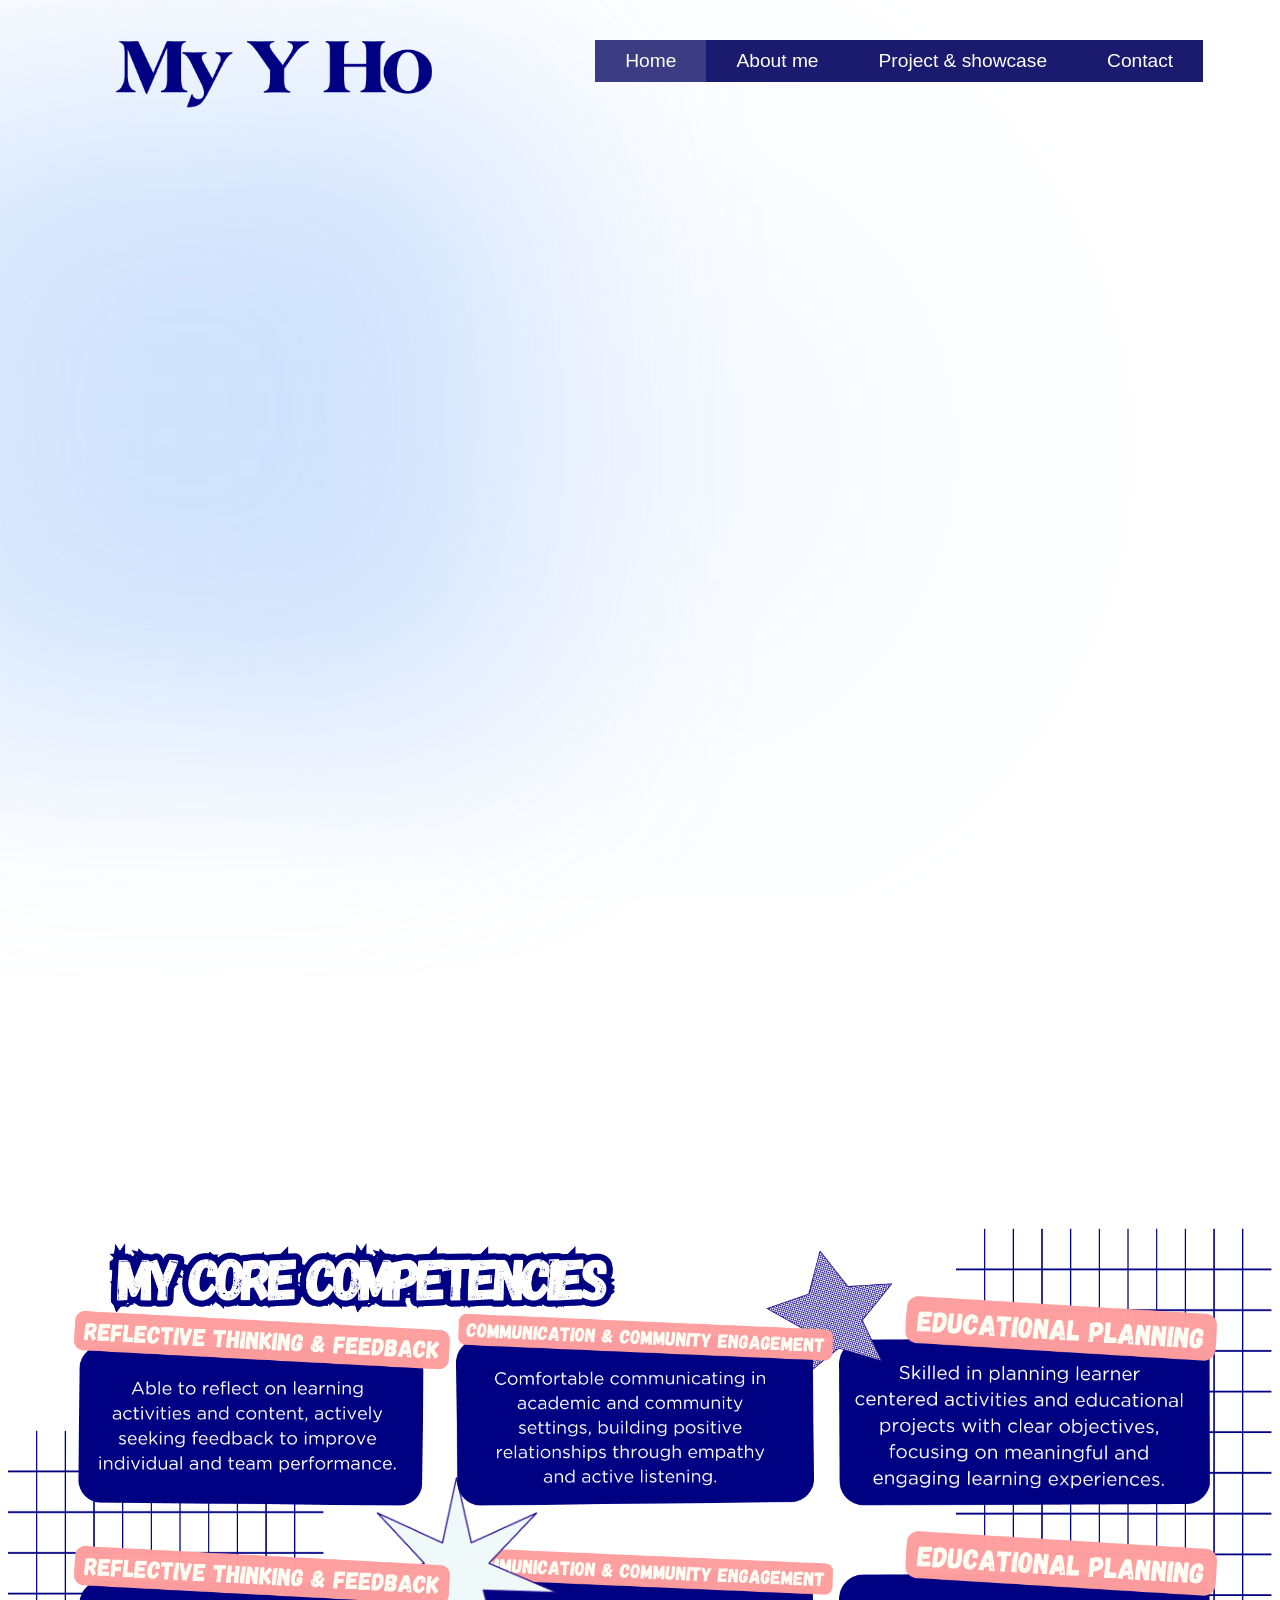
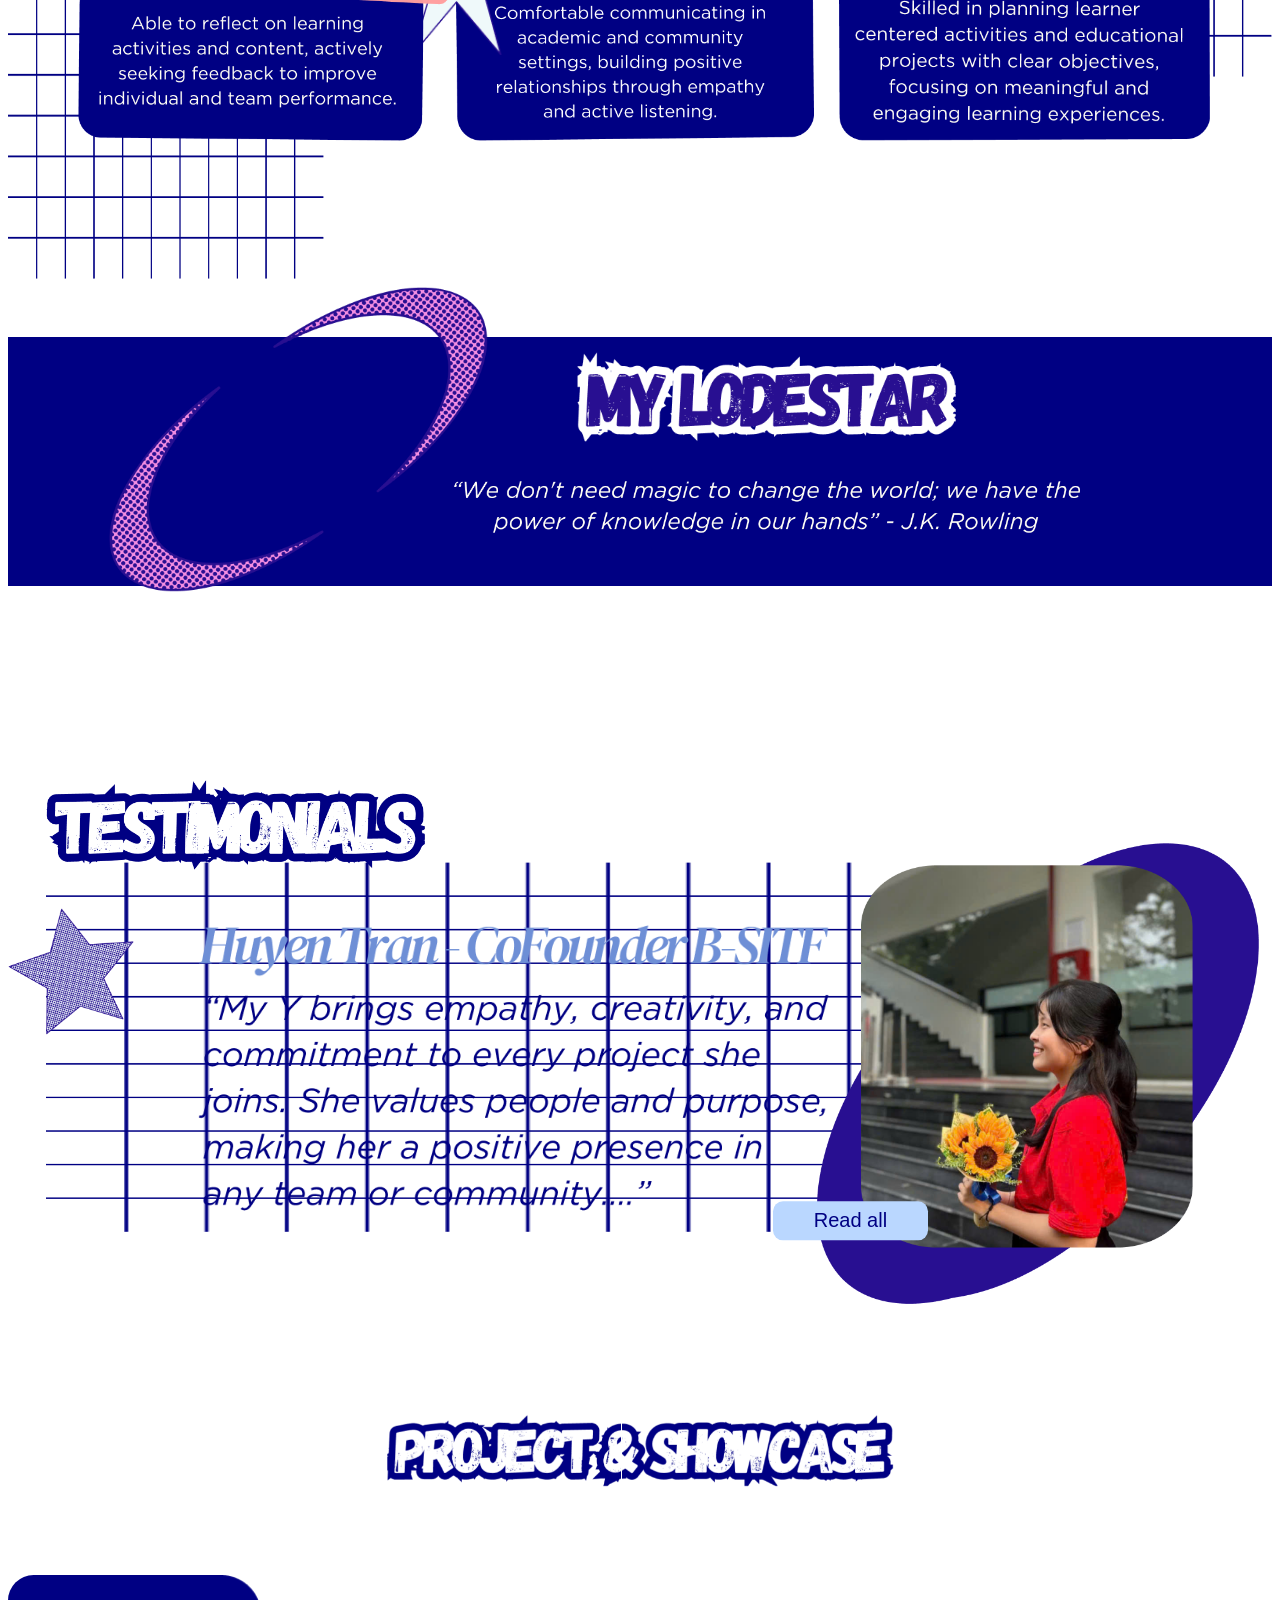
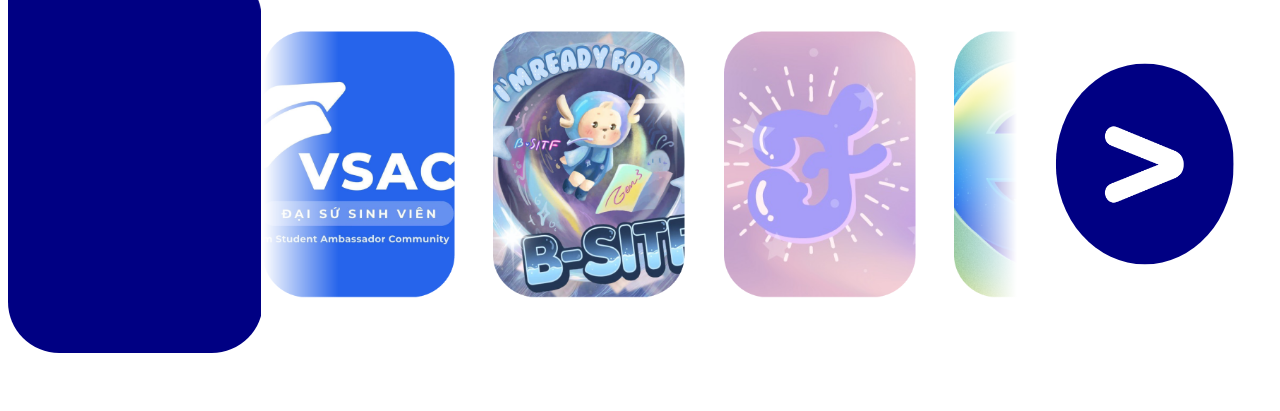
==== index.html @ 448593c3 "Add files via upload" ====
<!DOCTYPE html>
<html lang="en">
  <head>
    <meta charset="UTF-8" />
    
    <meta name="viewport" content="width=device-width, initial-scale=1.0" />
    <link rel="stylesheet" href="./index_style/style.css" />
    <link rel="preconnect" href="https://fonts.googleapis.com">
    <link rel="preconnect" href="https://fonts.gstatic.com" crossorigin>
    <link rel="icon" href="favicon.ico" type="image/x-icon">
    <link href="https://fonts.googleapis.com/css2?family=Bangers&family=Dancing+Script:wght@700&family=Nunito:wght@400;700;800&display=swap" rel="stylesheet">
    <title>MyY | Portfolio</title>
    <!-- <nav class="nav_pos">
        <div class="nav_class">
            <div class="nav_item">
                <button href="Home" class="nav_style">Home</button>
                <div class="nav_overlay"></div>
            </div>
            <button href="About" class="nav_style">About me</button>
            <button href="Project" class="nav_style">Project & showcase</button>
            <button href="Contact" class="nav_style">Contact</button>
        </div>
   
    </nav> -->
    <nav class="nav_div">
      <button href="Contact" class="nav_style bling" onclick="contact()">Contact</button>
      <button href="Project" class="nav_style bling" onclick="project()">Project & showcase</button>
      <button href="About" class="nav_style bling" onclick="about()">About me</button>
      <div class="nav_item">
        <button href="Home" class="nav_style bling"onclick="home()" >Home</button>
        <div class="nav_overlay"></div>
    </div>
      <img src="png/p1/Group 11.png" class="myyho">
    </nav>

    
  </head>
  <body>
    <div class="div1">
      <div class="div1_2 scroll-hidden ">
        <div class="hello_box">
          <div class="vt_group">
            <img src="png/p1/Group 3.png" class="vt1">
            <img src="png/p1/vector2.png" class="vt2">
            <img src="png/p1/Group 15.png" class="star1">
            <img src="png/p1/Group 17.png" class="star2">
          </div>
        <div class="vt3_wrap">
          
            <img src="png/p1/Group 2 (1).png" class="vt3">
            <img src="png/p1/Group 14.png" class="vt4">
            <img src="png/p1/Group 19.png" class="star3">
            <img src="png/p1/Group 16.png" class="star5">
           <div class="iconic">
            <img src="png/p1/Group 5.png" class="icon1" onclick="facebook()">
            <img src="png/p1/Group 6.png" class="icon1" onclick="inl()">
            <img src="png/p1/Group 7.png" class="icon1" onclick="insta()">
            <img src="png/p1/Group 8.png" class="icon1" onclick="tiktok()">
  
           </div>
        </div>
      
        <div class="book_wrap">
          <img src="png/p1/Group 1.png" class="book">
          <img src="png/p1/Group 18.png" class="star4">
        </div>
        </div>
     </div>
     <div class="div2 scroll-hidden">
      <img src="png/p1/Group 10.png" class="d2">
      <div class="div_myy2">
        <img src="png/p1/Group 9.png" class="myy2">
        <img src="png/p1/Group 20.png" class="star6">
        <div class="btn1 bling" class="btn-hover-white" onclick="about()">
          <a class="font-read-all">Read all</a>
        </div>
      </div>
      <img src="png/p1/Group 12.png" class="bio_title">
      <img src="png/p1/Group 13.png" class="bio_text">
     </div>
     <div class="div3 scroll-hidden"> 
      <img src="png/p1/Group 21.png" class="mc">
      <img src="png/p1/Group 35.png" class="star7">
      <img src="png/p1/Group 1 (1).png" class="caro1">
      <!-- <img src="png/p1/Group 1 (1).png" class="caro2"> -->
      <img src="png/p1/Group 1 (1).png" class="caro3">
      <!-- <img src="png/p1/Group 1 (1).png" class="caro4"> -->
      <img src="png/p1/Group 36.png" class="star8" style="z-index: 2;">
      <div class="row1">
        <img src="png/p1/Group 28.png" class="o1">
        <img src="png/p1/Group 31.png" class="o1" style="z-index: 3;">
        <img src="png/p1/Group 27.png" class="o1" style="z-index: 1;">
      </div>
      <div class="row2">
        <img src="png/p1/Group 28.png" class="o1" style="z-index: 3;">
        <img src="png/p1/Group 31.png" class="o1">
        <img src="png/p1/Group 27.png" class="o1">
      </div>
     </div>
     <div class="div4 scroll-hidden">
      <!-- <div class="box"> -->
        <img src="png/p1/Group 37 (1).png" class="bl">
        <img src="png/p1/Group 22 (1).png" class="cc">
        <img src="png/p1/Group 38.png" class="ls">
        <img src="png/p1/Group 39.png" class="ls_text">
      <!-- </div> -->
     </div>
     <div class="div5 scroll-hidden">
      <img src="png/p1/Group 40.png" class="tmna"> 
      <div class="gr1">
        <img src="png/p1/Group 1 (1).png" class="caro5">
        <img src="png/p1/Group 43.png" class="star9">
        <div class="gr2">
          <img src="png/p1/Group 45.png" class="title_tmna">
          <img src="png/p1/Group 44.png" class="text_tmna">
        </div>
        <div class="myy_cc">
          <img src="png/p1/Group 41.png" class="cc_img">
          <img src="png/p1/Group 42.png" class="myy3">
          <div class="btn2 bling" onclick="read_all_02()">
            <a class="font-read-all">Read all</a>
          </div>
        </div>
      </div>
     

     </div>
     <div class="div6">
        <div class="show_box">
          <img src="png/p1/Group 46.png" class="show">
        </div>
        <div class="scroll_box">
          <div class ="p3-wrap bling">
            <img src="png/p1/Group 47.png" class="p3">
          </div>
        
          <div class="marquee-window">
            
            <div class="marquee-track">
              <img src="png/p1/Group 54.png" class="p1" onclick="vsac()">
              <img src="png/p1/Group 50.png" class="p1" onclick="sach()">
              <img src="png/p1/Group 48.png" class="p1" onclick="flo()">
              <img src="png/p1/Group 56.png" class="p1" style="border-radius: 20px;" onclick="ctu_eng()">
              
              <img src="png/p1/Group 55.png" class="p1" onclick="pise()">
              <img src="png/p1/Group 53.png" class="p1" onclick="alphabet()">
              <img src="png/p1/Group 57.png" class="p1" onclick="song()">
              <img src="png/p1/Group 58.png" class="p1" style="border-radius: 30px;" onclick="MM()">
            </div>
        
          </div>
        
          <div class="p2-wrap bling">
            <img src="png/p1/Group 52.png" class="p2">
          </div>
        </div>
     </div>
    </div>
     <script src="./index_style/script.js"></script>
    <script>
     
    </script>
  </body>
  </html>
  </body>
</html>
---- index_style/style.css ----
@font-face {
    font-family: 'Agrandir Wide'; 
    src: url('font/Agrandir-Wide.otf') format('opentype'); /* Trỏ đúng tên file và định dạng OTF */
    font-weight: normal; 
    font-style: normal;
    font-display: swap; 

    font-family: 'Amerosa'; 
    src: url('font/Amoresa.woff2') format('opentype'); /* Trỏ đúng tên file và định dạng OTF */
    font-weight: normal; 
    font-style: normal;
    font-display: swap; 
}

:root {
    --font-display: 'Bangers', cursive;
    --font-script:  'Dancing Script', cursive;
    --font-body:    'Agrandir Wide', sans-serif;
    --font-title:   'DM Serif Display', serif;
    --font-title-myy:  'Amerosa',sans-serif;
}


.nav_div {
  position: fixed;
  left: 4%;
  width: 90%;
  display: flex;
  align-items: center;
  flex-direction: row-reverse;
  z-index: 1000;
  animation: fade-in-up 0.8s ease-out forwards;
}

.myyho {
    position: relative;
    width: clamp(100px, 25vw, 450px);
    transform: translateX(-50%);
}

.nav_pos{
    position: absolute;
    right: 5%;
    /* animation: fade-in-up 1s ease-out forwards; */
}

body {
    /* background-color: black; */
    /* background-color: #ffffff; */
    background: radial-gradient(circle at center, #f4f8ff 0%, #ffffff 70%);
    background-attachment: fixed; /* Giữ nền cố định khi cuộn trang */
}

/* Tạo quả cầu ánh sáng ảo */
body::before {
    content: "";
    position: fixed;
    width: 50vw;
    height: 50vw;
    top: 10%;
    left: -10%;
    
    /* 1. Dùng màu xanh đậm hơn một chút (mã màu hover của bạn) để tăng độ tương phản */
    background: #8ebaf8; 
    
    /* 2. Giữ nguyên độ nhòe để viền sáng thật mềm */
    filter: blur(120px);   
    
    /* 3. TĂNG MẠNH OPACITY: Từ 0.05 lên khoảng 0.3 hoặc 0.4 */
    opacity: 0.4;         
    
    z-index: -1;           
    pointer-events: none;  
    animation: breathing-glow 15s ease-in-out infinite alternate;
}

/* Tùy chọn: Bạn có thể copy nguyên khối body::before trên, 
   đổi thành body::after, đổi vị trí (ví dụ bottom: 10%; right: -10%) 
   và đổi thời gian animation thành 12s để tạo thêm 1 quầng sáng thứ 2 lệch nhịp! */
/* Kịch bản nhịp thở sinh học cho ánh sáng */
@keyframes breathing-glow {
    0% {
        transform: translate(0, 0) scale(1);
    }
    100% {
        transform: translate(5%, 5%) scale(1.2); /* Dịch nhẹ và phồng to ra */
    }
}

.nav_style  {
    text-decoration: none;
    font-family: var(--font-body);
    /* padding: 10px 30px; 
    font-size: 20px; */
    white-space: nowrap;
    padding: clamp(5px, 1vw, 10px) clamp(15px, 2.5vw, 30px);
    font-size: clamp(14px, 1.5vw, 20px);
    margin: 0;
    border:  0;
    font-weight: 500;
    z-index: 2;
    display: block;
    /* transition: transform 0.8s ease, box-shadow 0.8s ease; */
    transition: all 0.3s ease;
    
}

.nav_style {
    background: #1a1a6e; 
    /* background: transparent; */
    color: #fff;
}



.nav_style:hover {
    background-color: #bad7ff; /* Nền xanh nhạt */
    color: #000083; /* Đổi màu chữ thành xanh đậm để dễ đọc hơn */
    
    /* Nhấc bổng nhẹ lên 3px và tỏa bóng 3D */
    transform: translateY(-3px); 
    box-shadow: 0 10px 20px rgba(0, 0, 83, 0.15); 
    
    cursor: pointer;
}



.nav_class {
    display: flex;
}

.nav_item{
    position: relative;
    display: flex;
    align-items: center;
}

.nav_overlay {
    opacity: 1;
    position: absolute;
    top: 0;
    left: 0;
    right: 0;
    bottom: 0;
    background-color: rgba(255, 255, 255, 0.15); /* Màu trắng đục nhẹ */
    backdrop-filter: blur(0.5px); /* Lệnh làm mờ phía sau */
    -webkit-backdrop-filter: blur(8px); 
 
    z-index: 3; /* Nằm dưới chữ */
    pointer-events: none; /* Tránh cản trở việc click vào link */
}

.div1 {
    position: relative;
    /* top: 7%; */
    /* height: 100%; */
    width: 100%;
    min-height: 100vh;
    display: flex;
  
    /* align-items: center; */
    /* justify-content: center; */

    /* flex-direction: row-reverse; */
    align-items: center;
    flex-direction: column;
    gap: clamp(20px, 15vw, 500px);
}


.div1_2 {
    /* transform: translateY(40%); */
    margin-top: 15%;
    position: relative;
    display: flex;
    /* right: 6%; */
    /* margin-top: 15%; */
    /* transform: translateX(-5%); */
 
    /* opacity: 0; */
    /* animation: fade-in-up 1s ease-out 0.2s forwards; */
    
}

.hello_box {
    position: relative;
    width: 100%;
  
    height: auto;
    display: flex;
    /* align-items: center; */
    justify-content: center;
    gap: 0px;
    flex-direction: row-reverse;
    align-items: center
    
    /* opacity: 0; */
}

.vt_group {
    position: relative;
    right: 0%;
    width: 30%;
    /* right: 0%; */
    /* left: 70%;
    top: 20%; */
    /* Chuyển hàm clamp của vt1 sang cho khung bọc */
    opacity: 0;
    animation: fade-in-up 0.8s ease-out 0.4s forwards;
}


.vt1 {
    position: absolute;
    width: 105%;
    /* right: 10%; */
    height: auto;
    display: block;
}
.vt2 {
    position: relative;
    width: 90%;  
    right: 0%;
    transform: translate(-13%, 10%);
}

.vt3_wrap {
    /* z-index: 3  */
    position: relative;
    /* width: clamp(150px, 40vw, 500px); */
    width: 40%;
    height: auto;
    /* transform: translateY(-0%); */
    transform: translateX(-5%);
    right: -3%;
    /* right: 85%; */
    opacity: 0;
    animation: fade-in-up 0.8s ease-out 0.6s forwards;
}



.vt3 {
    width: 100%;
    height: auto;
    display: block;
}

.vt4 {
    z-index: 3;
    width: 80%;
    height: auto;
    position: absolute;
    top: 10%;
    left: 10%;
}

.star_wrap1 {
    
}

.star1 {
    z-index: 5;
    position: absolute;
    width: clamp(20px,6vw, 50px);
    height: auto;
    left: -13%;
    top: 7%;

}

.star2 {
    z-index: 5;
    position: absolute;
    width: 40%;
    left: -25%;
    bottom: -15%;
}
.star3 {
    z-index: 3;
    position: absolute;
    width: clamp(5px,4vw, 24px);
    right: 42%;
    /* bottom: -12%; */
    transform: translateY(15%);
}

.star5 {
    position: absolute;
    width: 15%;
    height: auto;
    bottom: -10%;
    left: 6%;
}

.book_wrap {
    /* z-index: 4; */
    position: relative;
    width: 20%;
    right: -5%;
    /* top: -10%;     */
    transform: translateY(-10%);
    opacity: 0;
    animation: fade-in-up 0.8s ease-out 0.8s forwards;
}

.book {
    position: relative;
    z-index: 4;
    width: 100%;
    height: auto;
}

.star4 {
    z-index: 1;
    position: absolute;
    width: clamp(70px,10vw, 150px);
    left: -24%;
    top: 5%;
}

@keyframes fade-in-up {
    0% {
        opacity: 0;
        transform: translateY(40px);
    }
    100% {
        opacity: 1;
        transform: translateY(0); 
    }
}


.iconic {
    position: relative;
    height: 40px;
    width: 100%;
    display: flex;
    align-items: center;
    /* justify-content: center; */
    gap: clamp(5px,3vw,20px);
    flex-direction: row;
    /* opacity: 0; */
    /* animation: fade-in-up 1s ease-out 0.2s forwards; */
    /* transform: translateX(32%); */
    transform: translate(35%, 150%);
    /* top: 30%; */
    /* transform: translateY(-10%); */
    /* transform: translateY(-10%); */
    /* margin-top: 19%; */
}

.icon1 {
    width: clamp(20px,3vw, 100px);
    height: auto;
    position: relative;
    transition: transform 0.3s ease, background-color 0.3s ease;
}

.icon1:hover {
    transform: scale(1.3); /* Phóng to nút lên 10% */
    cursor: pointer;       /* Đổi con trỏ chuột thành hình bàn tay */
    
}

@media screen and (max-width: 768px) {
    
.hello_box {
    position: relative;
    width: 100%;
  
    height: auto;
    display: flex;
    /* align-items: center; */
    justify-content: center;
    gap: 0px;
    flex-direction: row-reverse;
    align-items: center
    
    /* opacity: 0; */
}

.vt_group {
    position: relative;
    right: 0%;
    width: 30%;
    /* right: 0%; */
    /* left: 70%;
    top: 20%; */
    /* Chuyển hàm clamp của vt1 sang cho khung bọc */
}


.vt1 {
    position: absolute;
    width: 105%;
    /* right: 10%; */
    height: auto;
    display: block;
}
.vt2 {
    position: relative;
    width: 90%;  
    right: 0%;
    transform: translate(-13%, 10%);
}

.vt3_wrap {
    /* z-index: 2; */
    position: relative;
    /* width: clamp(150px, 40vw, 500px); */
    width: 40%;
    height: auto;
    /* transform: translateY(-0%); */
    transform: translate(2%,50%);
    right: -3%;
    /* right: 85%; */
}



.vt3 {
    width: 100%;
    height: auto;
    display: block;
}

.vt4 {
    z-index: 3;
    width: 80%;
    height: auto;
    position: absolute;
    top: 10%;
    left: 10%;
}

.star_wrap1 {
    
}

.star1 {
    z-index: 5;
    position: absolute;
    width: clamp(20px,5vw, 50px);
    height: auto;
    left: -10%;
    top: 5%;

}

.star2 {
    z-index: 5;
    position: absolute;
    width: 40%;
    left: -25%;
    bottom: -10%;
}
.star3 {
    z-index: 3;
    position: absolute;
    width: clamp(5px,4vw, 24px);
    right: 42%;
    /* bottom: -12%; */
    transform: translateY(15%);
}

.star5 {
    position: absolute;
    width: 15%;
    height: auto;
    bottom: 20%;
    left: 6%;
}

.book_wrap {
    /* z-index: 4; */
    position: relative;
    width: 20%;
    right: -5%;
    /* top: -10%;     */
    transform: translateY(-0%);
}

.book {
    position: relative;
    z-index: 4;
    width: 100%;
    height: auto;
}

.star4 {
    z-index: 1;
    position: absolute;
    width: clamp(70px,10vw, 150px);
    left: -50%;
    top: 0%;
}


.iconic {
    position: relative;
    height: 40px;
    width: 100%;
    display: flex;
    align-items: center;
    /* justify-content: center; */
    gap: clamp(5px,1vw,10px);
    flex-direction: row;
    /* opacity: 0; */
    /* animation: fade-in-up 1s ease-out 0.2s forwards; */
    /* transform: translateX(32%); */
    transform: translate(26%, 50%);
    /* top: 30%; */
    /* transform: translateY(-10%); */
    /* transform: translateY(-10%); */
    /* margin-top: 19%; */
}

.icon1 {
    width: clamp(20px,3vw, 100px);
    height: auto;
    position: relative;
}


  
}

.div2 {
    position: relative;
    /* top: 7%; */
    /* height: 50%; */
    /* top: 40%; */
    width: 100%;
    
    display: flex;
  
    /* align-items: center; */
    /* justify-content: center; */
    gap: 0px;
    /* flex-direction: row-reverse; */
    /* transform: translateY(60%); */
}


.d2 {
    width: 100%;
    height: auto;
}

.div_myy2{
    position: absolute;
    height: 120%;
    width: auto;
    top: -30%;
    left: 3%;
}

.myy2{
    height: 100%;
    width: auto;
   
}

.text_box {
    position: relative;
    width: 60%;
    height: auto;
    right: 5%;
    top:5%;
    align-items: center;
    flex-direction: column;
}

.bio_title {
    position: absolute;
    width: 60%;
    height: auto;
    right: 5%;
    top:5%;
}

.bio_text{
    position: absolute;
    width: 60%;
    right: 5%;
    top: 25%;
}

.star6{
    position: absolute;
    width: 40%;
    height: auto;
    left:-10%;
    bottom: 0%;
}

.btn1 {
    position: absolute;
    background-color: #bad7ff;
    width: 40%;
    height: 10%;
    bottom: 5%;
    right: -10%;
    border-radius: 15px;
    display: flex;
    justify-content: center; /* Căn giữa theo chiều ngang */
    align-items: center; 
    container-type: inline-size;
    transition: transform 0.2s ease, box-shadow 0.2s ease, background-color 0.2s ease;
    
}

.font-read-all{
    font-family: var(--font-body);
    color: #000083;
    /* text-align: center; */
    font-size: clamp(7px, 13cqi, 20px);
    /* font-size: 120%; */
}

.div3 {
    position: relative;
    /* top: 7%; */
    /* height: 50%; */
    /* top: 40%; */
    width: 100%;
    display: flex;
  
    /* align-items: center; */
    /* justify-content: center; */
    gap: clamp(5px,5vw,20px);
    /* flex-direction: row-reverse; */
    /* transform: translateY(60%); */
    flex-direction: column;
}
.row1 {
    position: relative;
    align-items: center;


    gap: clamp(5px,1vw,20px);
    flex-direction: row;
}

.o1 {
    /* z-index: 3; */
    position: relative;
    transform: translateX(17%);
    width: 30%;
    height: auto;
}

.o3 {
    /* z-index: 1; */
    position: relative;
    transform: translateX(17%);
    width: 30%;
    height: auto;
}

.mc {
    position: absolute;
    width: 40%;
    height: auto;
    top: -12%;
    left: 8%;
}

.star7 {
    position: absolute;
    width: 10%;
    top: -10%;
    right: 30%;
    z-index: 2;
}

.caro1 {
    position: absolute;
    width: 25%;
    height: 100%;
    right: 0%;
    top: -15%;
}

.caro2 {
    position: absolute;
    width: 20%;
    height: auto;
    right: 0%;
    top: 0%;
}

.caro3 {
    position: absolute;
    width: 25%;
    height: 100%;
    left: 0%;
    top: 30%;
}

.caro4 {
    position: absolute;
    width: 20%;
    height: auto;
    left: 0%;
    top: 50%;
}

.star8 {
    position: absolute;
    bottom: 20%;
    left: 27.5%;
    width: 16%;
    height: auto;
}

.div4 {
    position: relative;
    /* top: 7%; */
    /* height: 50%; */
    /* top: 40%; */
    width: 100%;
    display: flex;
  
    /* align-items: center; */
    /* justify-content: center; */
  
    /* flex-direction: row-reverse; */
    /* transform: translateY(60%); */
    /* flex-direction: column; */
}


.bl {
    position: relative;
    display: block;
    width: 100%;
    height: auto;
}

.cc {
    position: absolute;
    left: 8%;
    width: 30%;
    height: auto;
    /* top: 10%; */
    /* bottom: 0%; */
    margin-top: -4%;
}

.ls {
    position: absolute;
    width: 30%;
    margin-top: 1%;
    left: 45%;
}

.ls_text {
    position: absolute;
    width: 50%;
    margin-top: 11%;
    left: 35%;
}

.div5 {
    position: relative;
    /* top: 7%; */
    /* height: 50%; */
    /* top: 40%; */
    width: 100%;
    display: flex;
   gap: clamp(10px,3vw,50px);
  
    flex-direction: column;
}



.tmna {
    position: relative;
    width: 30%;
    left: 3%;
        /* align-items: center;
    justify-content: center;
  
    flex-direction: row-reverse; */
}

.gr1 {
    position: relative;
    width: 100%;;
}

.gr2 {
    position: relative;
    left: 15%;
    width: 50%;
}

.star9 {
    position: absolute;
    width: 10%;
    height: auto;
}

.title_tmna {
    position: relative;
    width: 100%;
    height: auto;
}

.text_tmna {
    position: relative;
    width: 100%;
    height: auto;
}

.myy_cc {
    position: absolute;
    /* right: 1%; */
    /* margin-top: -5%; */
    transform: translateY(-15%);
    top: 0%;
    right: 1%;
    width: 35%;
}

.cc_img {
    /* width: 50%; */
    position: absolute;
    width: 100%;
    height: auto;
}

.myy3 {
    position: relative;
    width: 75%;
    height: auto;
    right: -5%;
    /* transform: translateY(); */
    margin: 5%;
}

/* .btn2 {
    position: absolute;
    background-color: #bad7ff;
    width: 35%;
    height: 9%;
    bottom: 8%;
    left: -10%;
    border-radius: 10px;
    display: flex;
    justify-content: center; 
    align-items: center; 
    container-type: inline-size;
}
 */

 .btn2 {
    position: absolute;
    background-color: #bad7ff;
    width: 35%;
    height: 9%;
    bottom: 8%;
    left: -10%;
    border-radius: 10px;
    display: flex;
    justify-content: center; 
    align-items: center; 
    container-type: inline-size;
    
    /* Thêm transition vào đây để hiệu ứng mượt mà cả khi đưa chuột vào và rút chuột ra */
    transition: transform 0.2s ease, box-shadow 0.2s ease, background-color 0.2s ease;
}

/* Hiệu ứng khi di chuột vào nút */
/* Dấu phẩy giúp áp dụng cùng 1 hiệu ứng cho cả 2 nút */
.btn1:hover, .btn2:hover {
    /* 1. Nhấc lên 5px và phóng to 10% */
    transform: translateY(-5px) scale(1.1); 
    
    /* 2. Đổi nền sang xanh đậm hơn một chút (mã màu cũ của bạn) */
    background-color: #8ebaf8; 
    
    /* 3. Tỏa bóng 3D màu xanh nhạt ăn nhập với tông màu trang web */
    box-shadow: 0 15px 30px rgba(0, 0, 83, 0.15); 
    
    /* 4. Tối ưu hóa xử lý đồ họa để chống giật lag */
    will-change: transform, box-shadow;
    cursor: pointer;
}
.scroll-hidden {
    opacity: 0;
    transform: translateY(50px);
    transition: all 0.8s ease-out; /* Hiệu ứng kéo dài 0.8 giây, mượt mà ở khúc cuối */
}

/* Trạng thái 2: Hiện rõ và trở về vị trí ban đầu */
.scroll-show {
    opacity: 1;
    transform: translateY(0);
}

.caro5 {
    position: absolute;
    width: 70%;
    height: 120%;
    left: 3%;
    top: -15%;
}

.div6 {
    position: relative;
    /* top: 7%; */
    /* height: 50%; */
    /* top: 40%; */
    width: 100%;
    display: flex;
    /* align-items: center; */
   gap: clamp(10px,3vw,50px);
  
    flex-direction: column;
}

.show_box {
    width: 100%;
    position: relative;
    display: flex;
    align-items: center;     /* Căn giữa chiều dọc */
    justify-content: center; /* THÊM DÒNG NÀY: Căn giữa chiều ngang */
}

.show {
    position: relative;
    width: 40%;
    height: auto; /* Nên thêm để ảnh không bị méo */
}
/* Khung lớn ngoài cùng: Dàn 3 phần tử (Trụ trái - Cửa sổ - Trụ phải) nằm ngang */
.scroll_box {
    width: 100%;
    display: flex;
    align-items: center;
    justify-content: space-between; 
    padding: 50px 0;
}

/* ------------------------------------------- */

/* 1. Cửa sổ hiển thị: Thêm hiệu ứng mờ 2 đầu */
.marquee-window {
    width: 60%; 
    overflow: hidden; /* Đây chính là bức tường chém ảnh */
    display: flex;
    align-items: center;
    
    /* THÊM DÒNG NÀY: Nới rộng khung trên/dưới ra 50px để chứa trọn vẹn bóng đổ và sức bật */
    padding: 50px 0; 
    
    -webkit-mask-image: linear-gradient(to right, transparent, black 10%, black 90%, transparent);
    mask-image: linear-gradient(to right, transparent, black 10%, black 90%, transparent);
}
/* 2. Thanh trượt: Bật tăng tốc phần cứng và tạo độ trễ mượt */
.marquee-track {
    display: flex;
    gap: clamp(20px, 3vw, 40px); /* Khoảng cách co giãn theo màn hình */
    width: max-content; 
    
    /* HIỆU ỨNG MỚI: Báo cho trình duyệt biết chuẩn bị chuyển động để render mượt hơn */
    will-change: transform; 
    
    /* Tốc độ chạy 10s (bạn có thể tăng giảm tùy ý) */
    animation: scroll-left 10s linear infinite; 
}

/* HIỆU ỨNG MỚI: Tạm dừng khi đưa chuột vào */
.marquee-track:hover {
    animation-play-state: paused;
    cursor: grab; /* Đổi icon chuột thành hình bàn tay */
}

/* (Các class .p1 giữ nguyên như bước trước bạn đã làm) */
/* Trạng thái bình thường của icon */
.marquee-track .p1 {
    /* width: clamp(40px, 6vw, 100px);  */
    flex-shrink: 0; 
    
    /* Copy chuẩn từ btn-14: Thời gian chuyển động 0.2s cho cả transform và shadow */
    transition: transform 0.2s ease, box-shadow 0.2s ease;
}

/* Khi đưa chuột vào (Hover) */
.marquee-track .p1:hover {
    /* 1. Vừa phóng to (scale) vừa nhấc bổng lên (translateY) */
    transform: translateY(-8px) scale(1.1); 
    
    /* 2. Đổ bóng mềm chuẩn như btn-14 nhưng đổi sang màu tối để nổi trên nền trắng */
    box-shadow: 0 20px 40px 1px rgba(0, 0, 83, 0.15); 
    
    /* 3. Báo cho trình duyệt chuẩn bị phần cứng để hover cực mượt */
    will-change: box-shadow, transform;
    
    cursor: pointer;
}
/* ------------------------------------------- */

/* 3. Kịch bản chuyển động: Kích hoạt 3D */
@keyframes scroll-left {
    0% {
        /* Dùng translate3d thay vì translateX để kích hoạt Card đồ họa (GPU) */
        transform: translate3d(0, 0, 0); 
    }
    100% {
        transform: translate3d(-50%, 0, 0); 
    }
}

.p1 {
    position: relative;
    
    /* TĂNG GIẢM KÍCH THƯỚC Ở ĐÂY */
    /* Công thức: clamp(Nhỏ nhất trên đt, Tỷ lệ lý tưởng, Lớn nhất trên PC) */
    width: clamp(50px, 15vw, 200px); 
    
    height: auto;
    object-fit: contain;
}


/* 2. Tạo kiểu dáng và hiệu ứng hover chung bổng-lấp lánh cho cả 2 container */
.p2-wrap, .p3-wrap {
    /* Đồng bộ hóa kích thước bắt mắt hơn */
    width: clamp(80px, 20vw, 280px); 
    height: auto;
    
    /*ransition mượt mà cho transform và box-shadow */
    transition: transform 0.3s ease, box-shadow 0.3s ease, background-color 0.3s ease;
    
    position: relative; /* Cần thiết cho pseudo-elements kim loại và .bling */
}

/* Hiệu ứng nhấc bổng rõ rệt và đổ bóng kim loại mềm mại chuẩn bling */
.p2-wrap:hover, .p3-wrap:hover {
    /* 1. Nhấc bổng rõ rệt lên 12px và phóng to thêm 5% */
    transform: translateY(-12px) scale(1.05); 
    
    /* 2. Đổ bóng bổng mềm mại chuẩn bling đồng bộ với các nút để tạo chiều sâu */
    box-shadow: 0 20px 40px rgba(0, 0, 83, 0.2); 
    
    /* 3. Tối ưu hóa xử lý đồ họa */
    will-change: transform, box-shadow;
    
    /* 4. Tùy chọn: Thêm màu nền mờ để ngôi sao tàng hình trắng nổi bật */
    background-color: rgba(255, 255, 255, 0.1); 
    
    cursor: pointer;
}

/* -------------------------------------------------------------------------
   3. TRỤ TRÁI (p3-wrap): TẠO HÌNH KHIÊN KIM LOẠI
   ------------------------------------------------------------------------- */
.p3-wrap {
    background-color: transparent; /* Nền container trong suốt */
}

/* Pseudo-element để tạo hình khiên kim loại vững chãi */
.p3-wrap::after {
    content: "";
    position: absolute;
    top: 0; left: 0; right: 0; bottom: 0;
    
    /* Tạo bề mặt kim loại chải màu xanh đậm bằng radial-gradient */
    background-image: radial-gradient(circle at 30% 30%, rgba(255, 255, 255, 0.1), rgba(0, 0, 83, 0.8));
    
    /* Tạo hình khiên kim loại phức tạp bằng border-radius co giãn */
    border-radius: clamp(15px, 2vw, 30px) clamp(15px, 2vw, 30px) clamp(30px, 4vw, 60px) clamp(30px, 4vw, 60px);
    
    /* Bo góc phức tạp cho hình khiên kim loại co giãn */
    border-top-left-radius: clamp(15px, 2vw, 30px);
    border-top-right-radius: clamp(15px, 2vw, 30px);
    border-bottom-left-radius: clamp(30px, 4vw, 60px);
    border-bottom-right-radius: clamp(30px, 4vw, 60px);
    
    box-shadow: 0 4px 8px rgba(0, 0, 83, 0.1); /* Bóng đổ rất nhẹ */
    
    z-index: 1; /* Nằm dưới hình ảnh p3 */
    pointer-events: none; /* Không cản trở click chuột */
    
    /* Transition mượt mà cho hiệu ứng kim loại co giãn co giãn hover */
    transition: all 0.3s ease;
}

/* Khi hover container wrapper, hình khiên kim loại co giãn sáng lên */
.p3-wrap:hover::after {
    background-image: radial-gradient(circle at 30% 30%, rgba(255, 255, 255, 0.2), rgba(0, 0, 83, 0.6));
    box-shadow: 0 10px 20px rgba(0, 0, 83, 0.2);
}

/* Hình ảnh p3 bên trong hình khiên kim loại */
.p3 {
    width: 100%;
    height: auto;
    display: block;
    object-fit: contain;
    position: relative;
    z-index: 2; /* Nằm trên hình khiên kim loại */
    
    /* Bo góc phức tạp thừa hưởng co giãn co giãn từ container */
    border-radius: inherit; 
    border-top-left-radius: clamp(15px, 2vw, 30px);
    border-top-right-radius: clamp(15px, 2vw, 30px);
    border-bottom-left-radius: clamp(30px, 4vw, 60px);
    border-bottom-right-radius: clamp(30px, 4vw, 60px);
}

/* -------------------------------------------------------------------------
   4. TRỤ PHẢI (p2-wrap): TẠO HÌNH TRÒN KIM LOẠI
   ------------------------------------------------------------------------- */
.p2-wrap {
    /* Tạo hình tròn kim loại co giãn hoàn hảo bằng border-radius 50% co giãn co giãn co giãn */
    border-radius: 50%;
    
    /* Tạo bề mặt kim loại chải màu xanh đậm bằng radial-gradient */
    background-image: radial-gradient(circle at center, rgba(255, 255, 255, 0.1), rgba(0, 0, 83, 0.8));
    
    box-shadow: 0 4px 8px rgba(0, 0, 83, 0.1); /* Bóng đổ rất nhẹ */
}

/* Khi hover container wrapper, hình tròn kim loại sáng lên rõ rệt rõ rệt */
.p2-wrap:hover {
    background-image: radial-gradient(circle at center, rgba(255, 255, 255, 0.2), rgba(0, 0, 83, 0.6));
}

/* Hình ảnh p2 bên trong hình tròn kim loại */
.p2 {
    width: 70%; /* Biểu tượng > nằm gọn gàng bên trong hình tròn kim loại */
    height: auto;
    display: block;
    object-fit: contain;
    position: absolute;
    top: 50%; left: 50%;
    transform: translate(-50%, -50%); /* Căn giữa biểu tượng dấu > co giãn hoàn hảo co giãn hoàn hảo */
    
    /* Bo góc thừa hưởng bo góc tròn rõ rệt rõ rệt của container co giãn co giãn co giãn */
    border-radius: inherit; 
}

/* 1. Đảm bảo nút gốc là một Container giữ vị trí */


/* 2. Tạo 2 ngôi sao ảo ẩn bên trong nút */
.bling::before,
.bling::after {
    content: "✦";               /* Ký tự ngôi sao 4 cánh */
    position: absolute;
    color: #ffffff;             /* Màu trắng */
    font-size: 16px;
    opacity: 0;                 /* Mặc định tàng hình */
    pointer-events: none;       /* Tránh lỗi không click được nút do sao đè lên */
}

/* 3. Chốt tọa độ 2 góc khác nhau (Góc trên trái và dưới phải) */
.bling::before { top: -8px; left: -10px; }
.bling::after { bottom: -5px; right: -10px; font-size: 18px; }

/* 4. Phát động hiệu ứng nhấp nháy liên tục khi đưa chuột vào */
.bling:hover::before {
    animation: twinkle 0.8s ease-in-out infinite alternate;
}
.bling:hover::after {
    animation: twinkle 1.1s ease-in-out infinite alternate-reverse;
}

/* 5. Kịch bản phép thuật */
@keyframes twinkle {
    0%   { opacity: 0; transform: scale(0.5) rotate(0deg); }
    50%  { opacity: 1; transform: scale(1.3) rotate(45deg); text-shadow: 0 0 10px rgba(255,255,255,0.8); }
    100% { opacity: 0; transform: scale(0.5) rotate(90deg); }
}
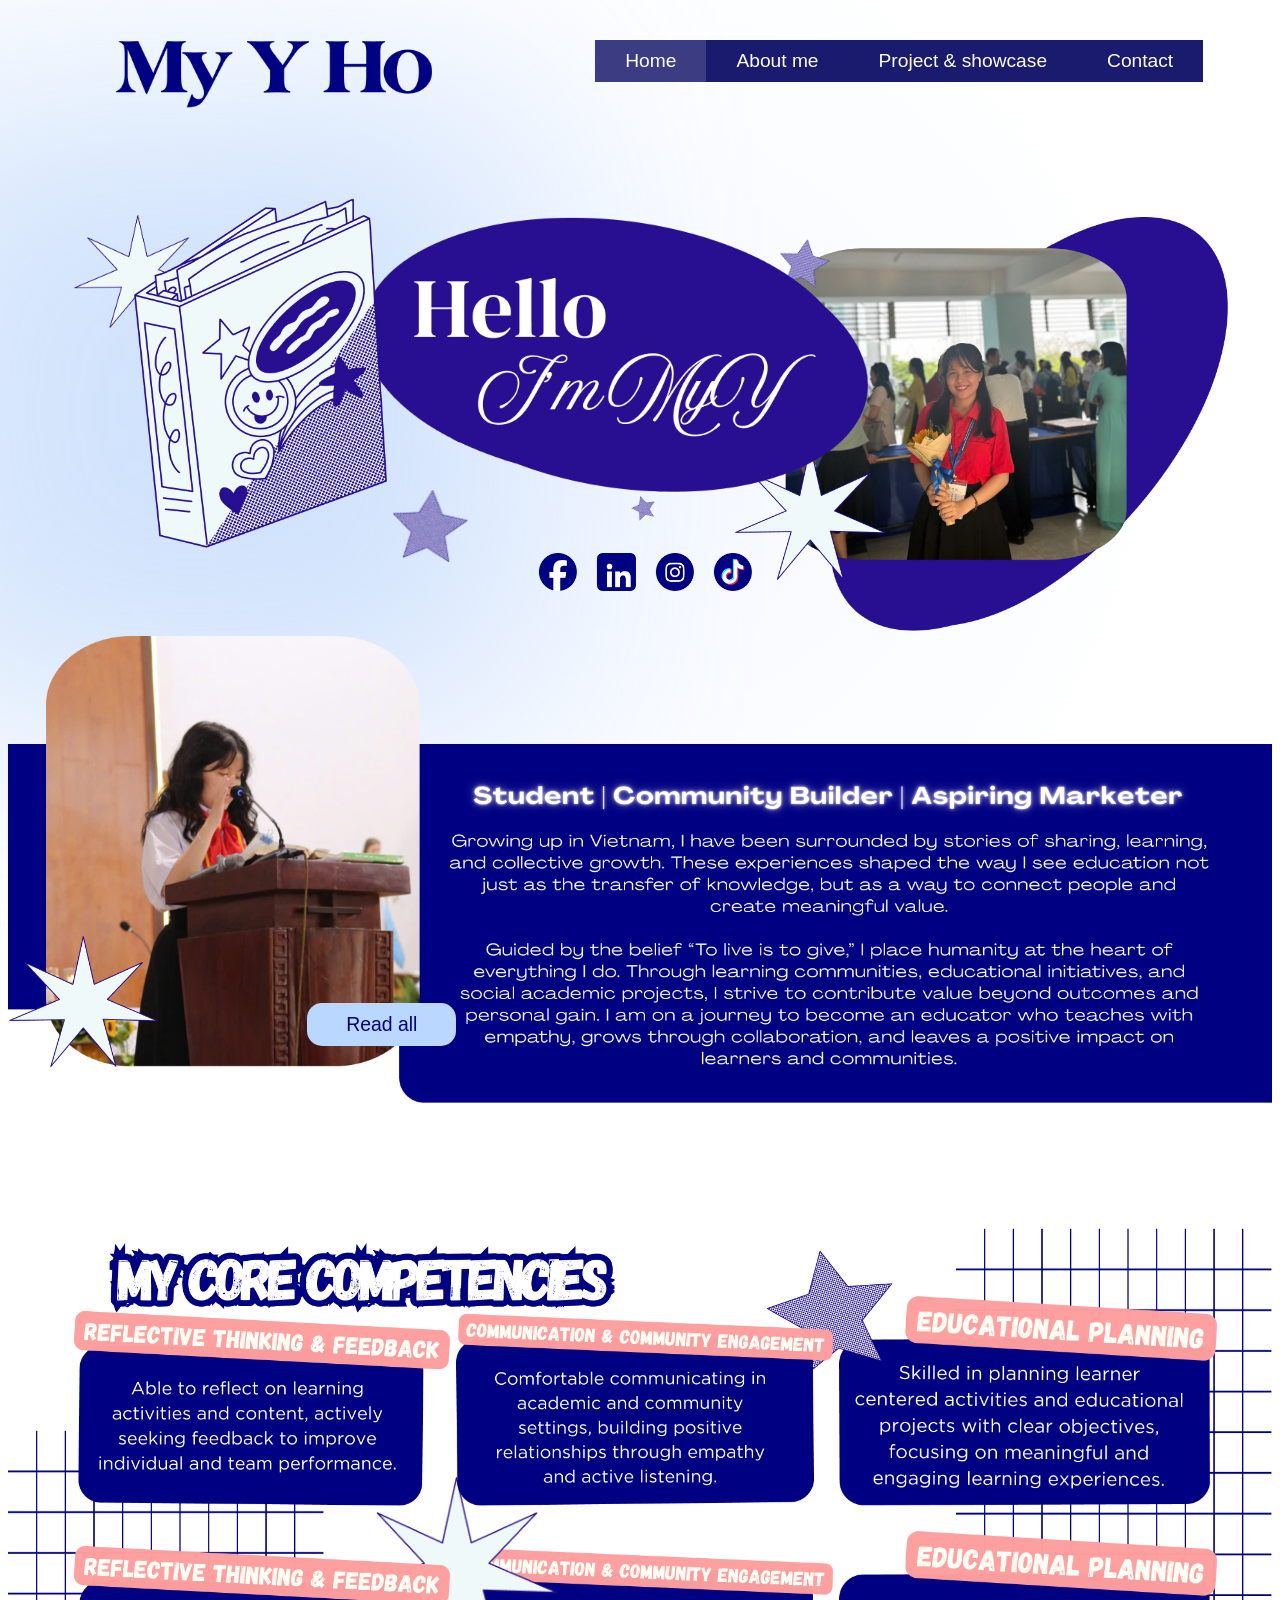
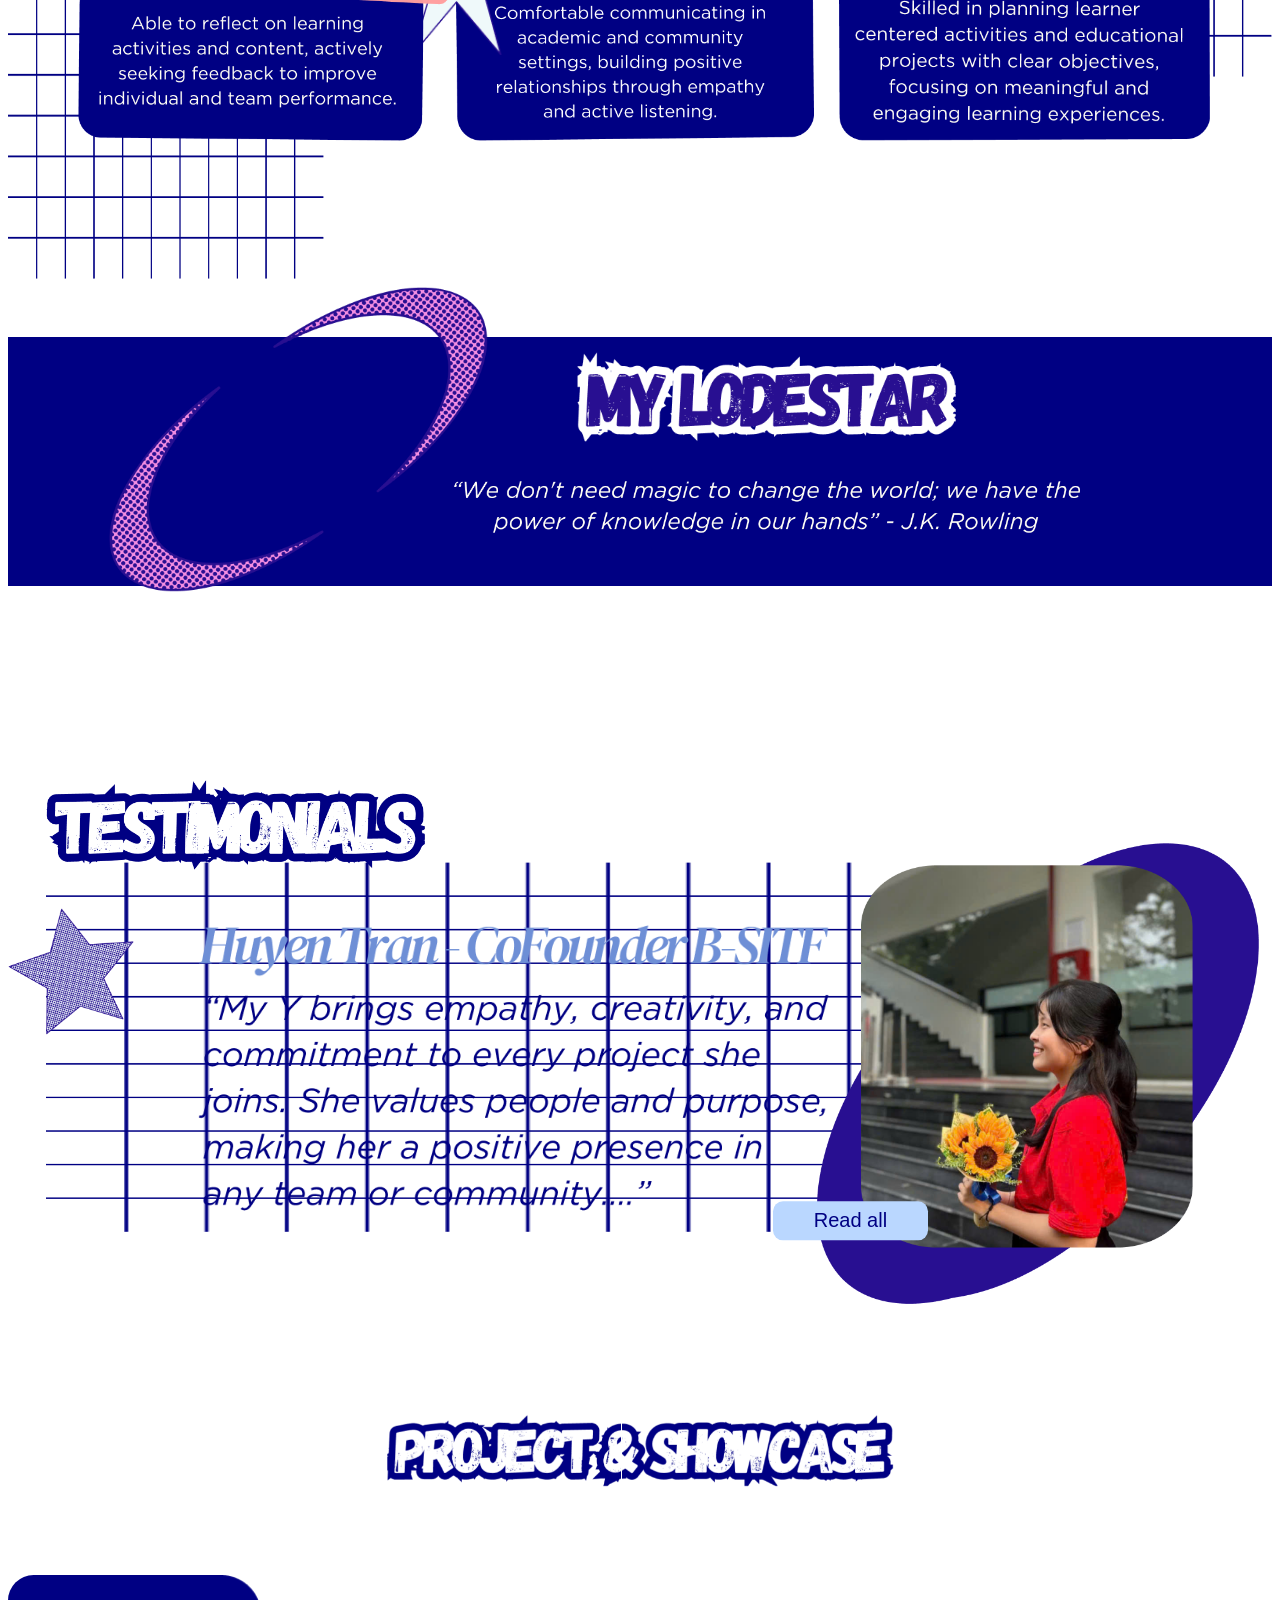
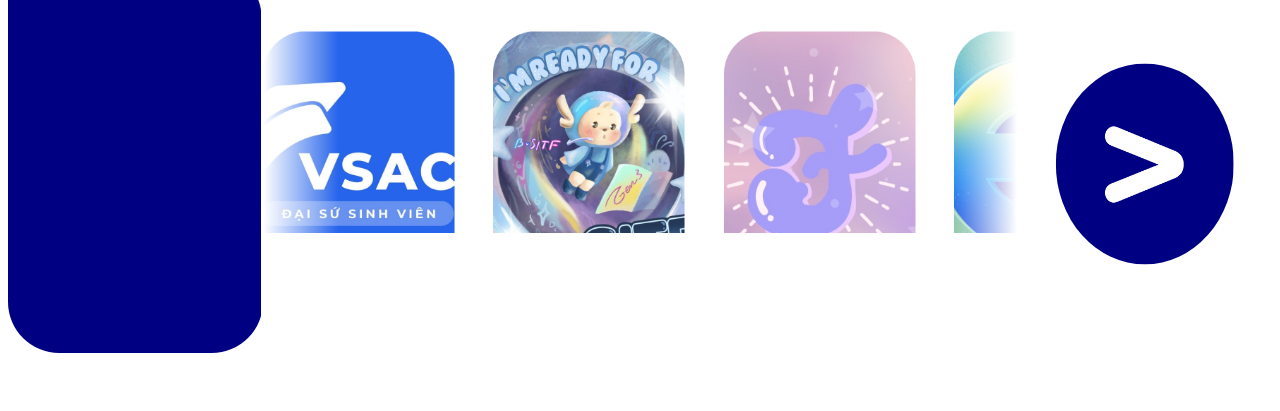
==== commit f4e869f6: "Update index.html" ====
--- a/index.html
+++ b/index.html
@@ -151,7 +151,7 @@
           </div>
         
           <div class="p2-wrap bling">
-            <img src="png/p1/Group 52.png" class="p2">
+            <img src="png/p1/Group 52.png" class="p2" onclick="libary()">
           </div>
         </div>
      </div>
